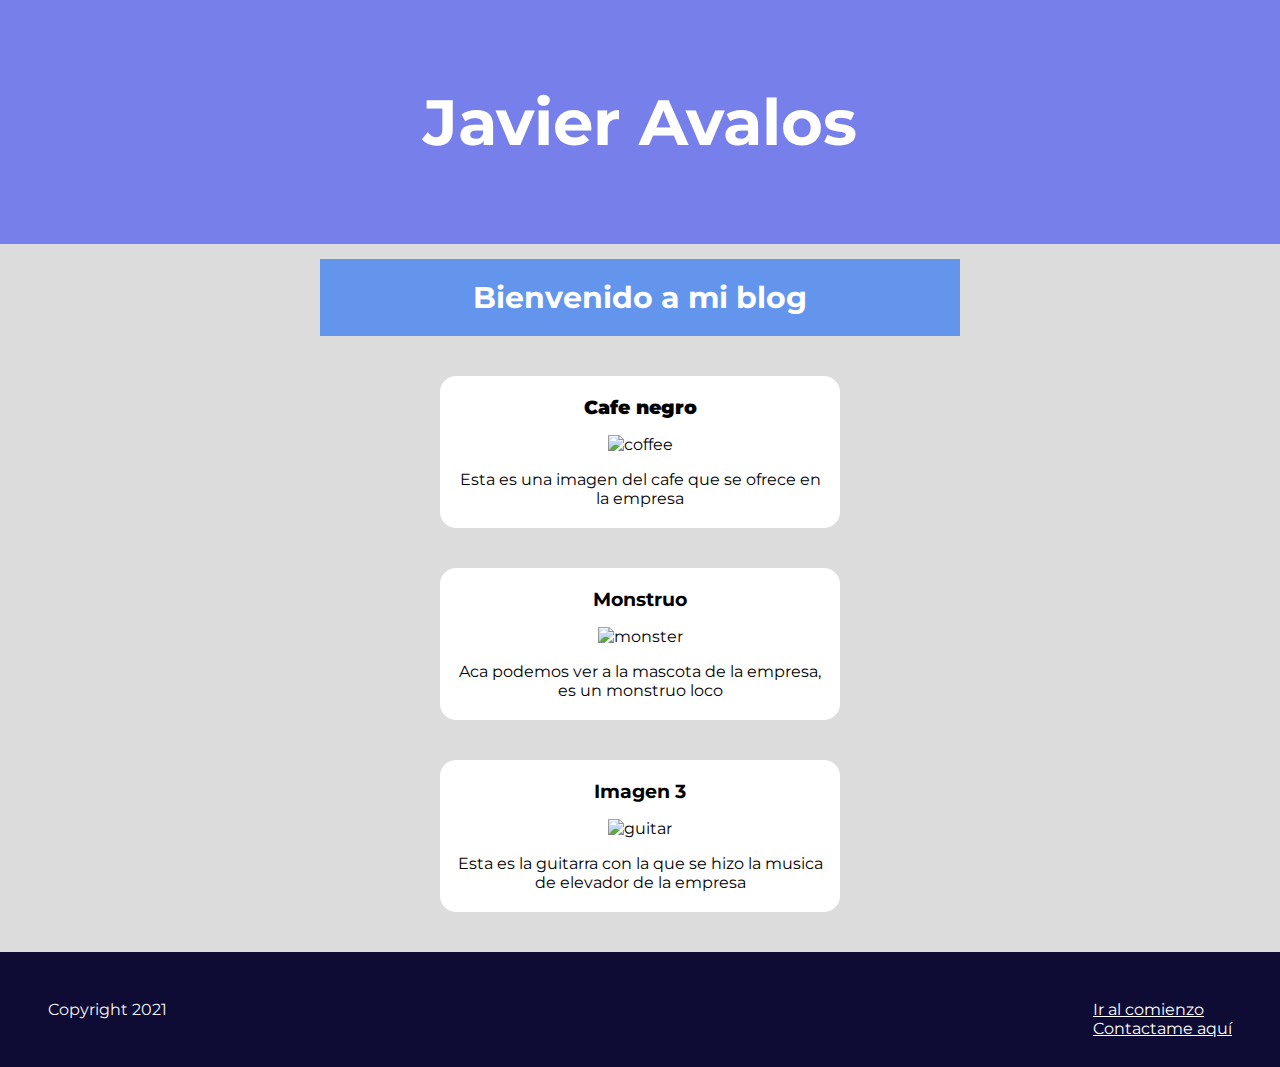
==== docs/index.html @ d537dcbe "Cambio de lugar" ====
<!DOCTYPE html>
<html lang="en">
<head>
    <title>Blog</title>
    <link rel="preconnect" href="https://fonts.googleapis.com">
    <link rel="preconnect" href="https://fonts.gstatic.com" crossorigin>
    <link href="https://fonts.googleapis.com/css2?family=Montserrat&display=swap" rel="stylesheet">
    <link rel="stylesheet" href="style.css">
</head>
<body>
    <header id="titulo">
        <h1>Javier Avalos</h1>
    </header>
    <h2 id="tituloPrin">Bienvenido a mi blog</h2>
    <section class="container">
        <article>
            <h3><b> Cafe negro</b></h3>
            <img src="img/coffee.png" alt="coffee" height="200">
            <p>Esta es una imagen del cafe que se ofrece en la empresa </p>
        </article>
        <article>
            <h3>Monstruo</h3>
            <img src="img/monster.png" alt="monster" height="200">
            <p>Aca podemos ver a la mascota de la empresa, es un monstruo loco</p>
        </article>
        <article>
            <h3>Imagen 3</h3>
            <img src="img/guitarra.png" alt="guitar" height="150">
            <p>Esta es la guitarra con la que se hizo la musica de elevador de la empresa</p>
        </article>
    </section>
    <footer>
        <section >
            <a href="#titulo">Ir al comienzo</a><br>
            <a href="mailto:javalos@gmail.com">Contactame aquí</a>
        </section>
        <p>Copyright 2021</p>
    </footer>
</body>
</html>
---- docs/style.css ----
html{
    font-family: 'Montserrat', sans-serif;
}

body{
    margin: 0;
    background-color: #dddcdc;
}

header{
    background-color: rgb(119, 127, 235);
    color: white;
    padding: 2.5rem 2rem;
}

header h1{
    font-size: 4rem;
    text-align: center;
}

.container{
    width: 400px;
    margin: 0 auto; /*Centrar el contenido*/
    text-align: center;
}

#tituloPrin{
    font-size: 30px;
    text-align: center;
    color: white;
    margin: 15px auto;
    padding: 20px 0;
    background-color: cornflowerblue;
    width: 50%;
}

section article{
    transition: box-shadow 0.4s ease, background-color 0.4s ease;
    height: 10%;
    background-color: white;
    margin: 10% 0;
    border-radius: 1rem;
    padding: 0.25rem 0;
    cursor: pointer;
    text-align: center;
}

section article:hover{
    box-shadow: 0 0.1rem 0.4rem rgba(0,0,0,2);
    background-color: rgb(216, 226, 228);
}

section article h3,section article p{
    margin: 1rem;
}

footer{
    background-color: rgb(14, 11, 53);
    padding: 3rem;
    color: whitesmoke;
}

footer section{
    float: right;
}

footer p{
margin: 0%;
}

footer a{
    color: white;
    transition: color 0.3s ease;
}

footer a:hover{
    color: cornflowerblue;
}
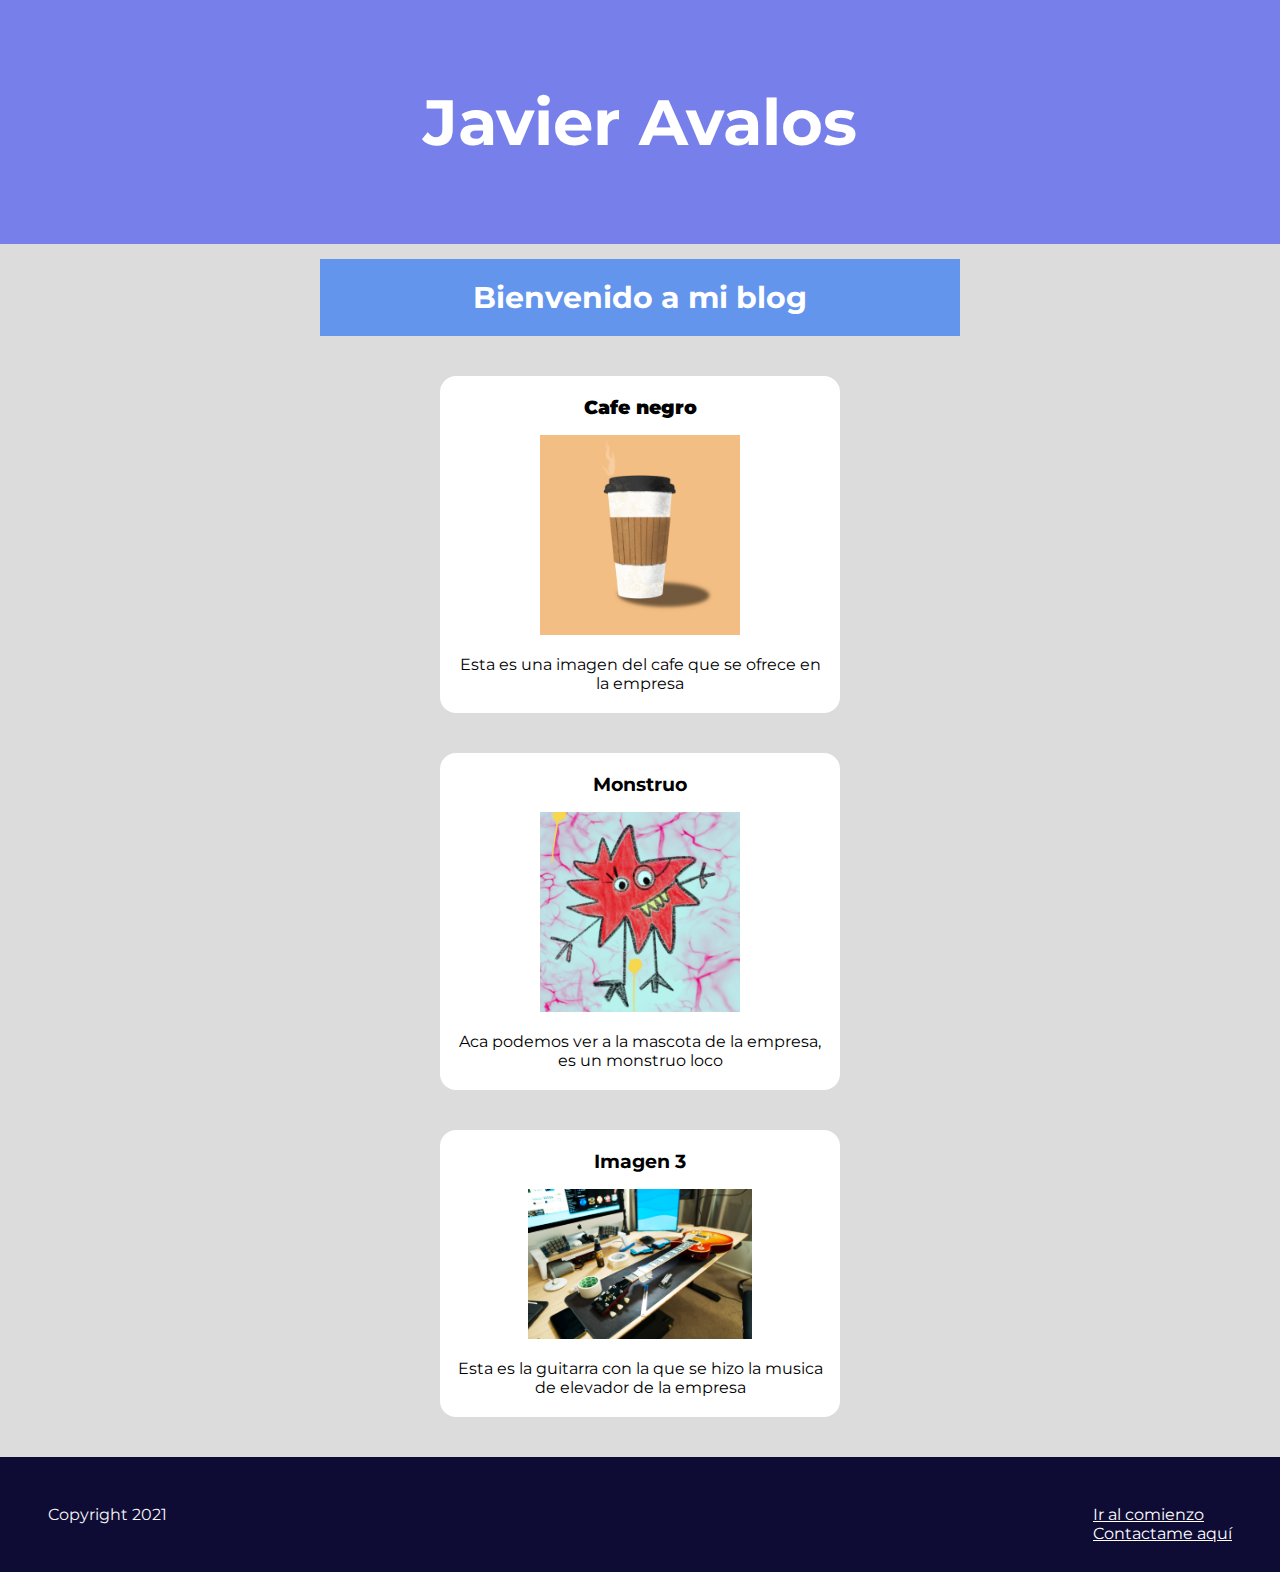
==== commit 57711b95: "prueba" ====
--- a/docs/index.html
+++ b/docs/index.html
@@ -1,6 +1,7 @@
 <!DOCTYPE html>
 <html lang="en">
 <head>
+    <meta name="viewport" content="width=device-width, user-scalable=no, initial-scale=1.0, maximun-scale=1.0, minimum-scale =1.0">
     <title>Blog</title>
     <link rel="preconnect" href="https://fonts.googleapis.com">
     <link rel="preconnect" href="https://fonts.gstatic.com" crossorigin>
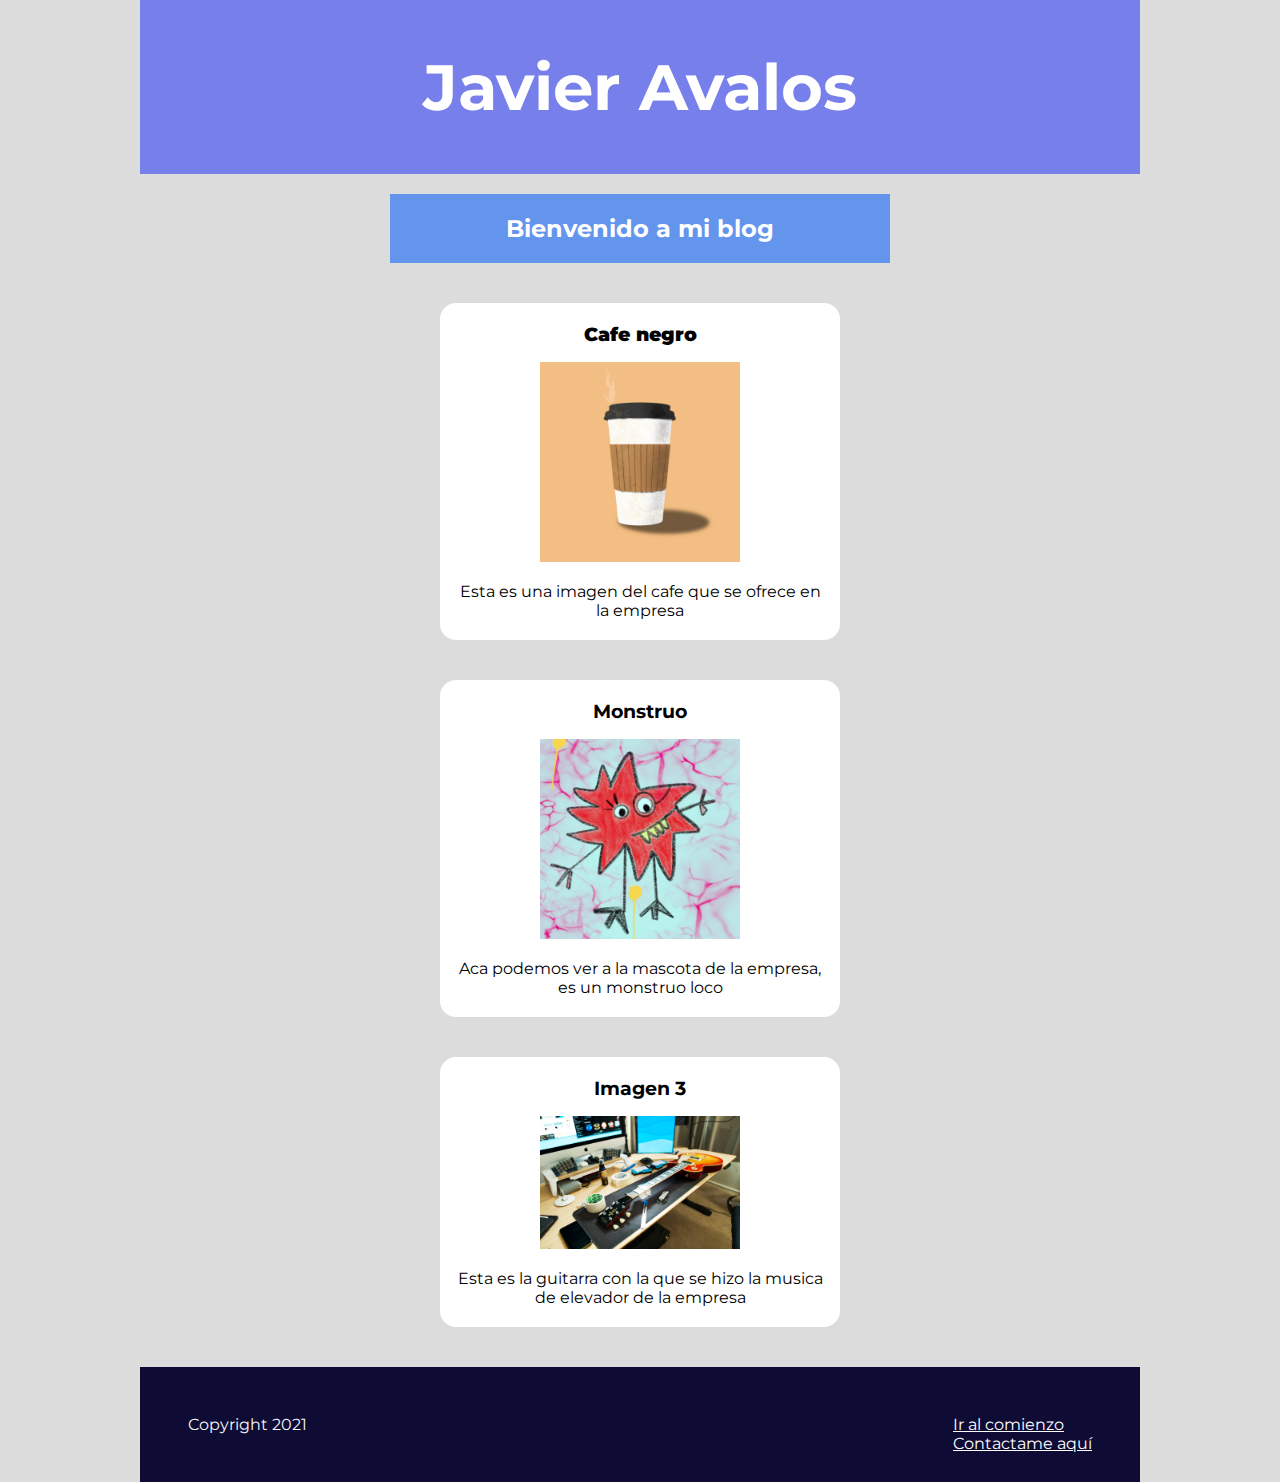
==== commit 7fb99ab8: "Responsive" ====
--- a/docs/index.html
+++ b/docs/index.html
@@ -9,33 +9,35 @@
     <link rel="stylesheet" href="style.css">
 </head>
 <body>
-    <header id="titulo">
-        <h1>Javier Avalos</h1>
-    </header>
-    <h2 id="tituloPrin">Bienvenido a mi blog</h2>
-    <section class="container">
-        <article>
-            <h3><b> Cafe negro</b></h3>
-            <img src="img/coffee.png" alt="coffee" height="200">
-            <p>Esta es una imagen del cafe que se ofrece en la empresa </p>
-        </article>
-        <article>
-            <h3>Monstruo</h3>
-            <img src="img/monster.png" alt="monster" height="200">
-            <p>Aca podemos ver a la mascota de la empresa, es un monstruo loco</p>
-        </article>
-        <article>
-            <h3>Imagen 3</h3>
-            <img src="img/guitarra.png" alt="guitar" height="150">
-            <p>Esta es la guitarra con la que se hizo la musica de elevador de la empresa</p>
-        </article>
-    </section>
-    <footer>
-        <section >
-            <a href="#titulo">Ir al comienzo</a><br>
-            <a href="mailto:javalos@gmail.com">Contactame aquí</a>
+    <div id="contenedor">
+        <header id="titulo">
+            <h1>Javier Avalos</h1>
+        </header>
+        <h2 id="tituloPrin">Bienvenido a mi blog</h2>
+        <section class="container">
+            <article>
+                <h3><b> Cafe negro</b></h3>
+                <img src="img/coffee.png" alt="coffee" height="200">
+                <p>Esta es una imagen del cafe que se ofrece en la empresa </p>
+            </article>
+            <article>
+                <h3>Monstruo</h3>
+                <img src="img/monster.png" alt="monster" height="200">
+                <p>Aca podemos ver a la mascota de la empresa, es un monstruo loco</p>
+            </article>
+            <article>
+                <h3>Imagen 3</h3>
+                <img src="img/guitarra.png" alt="guitar" height="150">
+                <p>Esta es la guitarra con la que se hizo la musica de elevador de la empresa</p>
+            </article>
         </section>
-        <p>Copyright 2021</p>
-    </footer>
+        <footer>
+            <section >
+                <a href="#titulo">Ir al comienzo</a><br>
+                <a href="mailto:javalos@gmail.com">Contactame aquí</a>
+            </section>
+            <p>Copyright 2021</p>
+        </footer>
+    </div>
 </body>
 </html>--- a/docs/style.css
+++ b/docs/style.css
@@ -1,3 +1,7 @@
+*{
+    margin: 0;
+    padding: 0;
+}
 html{
     font-family: 'Montserrat', sans-serif;
 }
@@ -7,29 +11,39 @@
     background-color: #dddcdc;
 }
 
+#contenedor{
+    width: 90%;
+    height: auto;
+    max-width: 1000px;
+    margin: 0 auto;
+    overflow: hidden;
+}
+
 header{
     background-color: rgb(119, 127, 235);
     color: white;
-    padding: 2.5rem 2rem;
+    padding: 2rem 2rem;
 }
 
 header h1{
+    padding: 1rem;
     font-size: 4rem;
     text-align: center;
 }
 
-.container{
-    width: 400px;
+#contenedor .container{
+    max-width: 400px;
+    width: 100%;
     margin: 0 auto; /*Centrar el contenido*/
     text-align: center;
 }
 
 #tituloPrin{
-    font-size: 30px;
+    font-size: 1.5rem;
     text-align: center;
     color: white;
-    margin: 15px auto;
-    padding: 20px 0;
+    margin: 2% auto;
+    padding: 2% 0;
     background-color: cornflowerblue;
     width: 50%;
 }
@@ -43,6 +57,12 @@
     padding: 0.25rem 0;
     cursor: pointer;
     text-align: center;
+    box-sizing: border-box;
+}
+
+section article img{
+    width: 50%;
+    height: auto;
 }
 
 section article:hover{
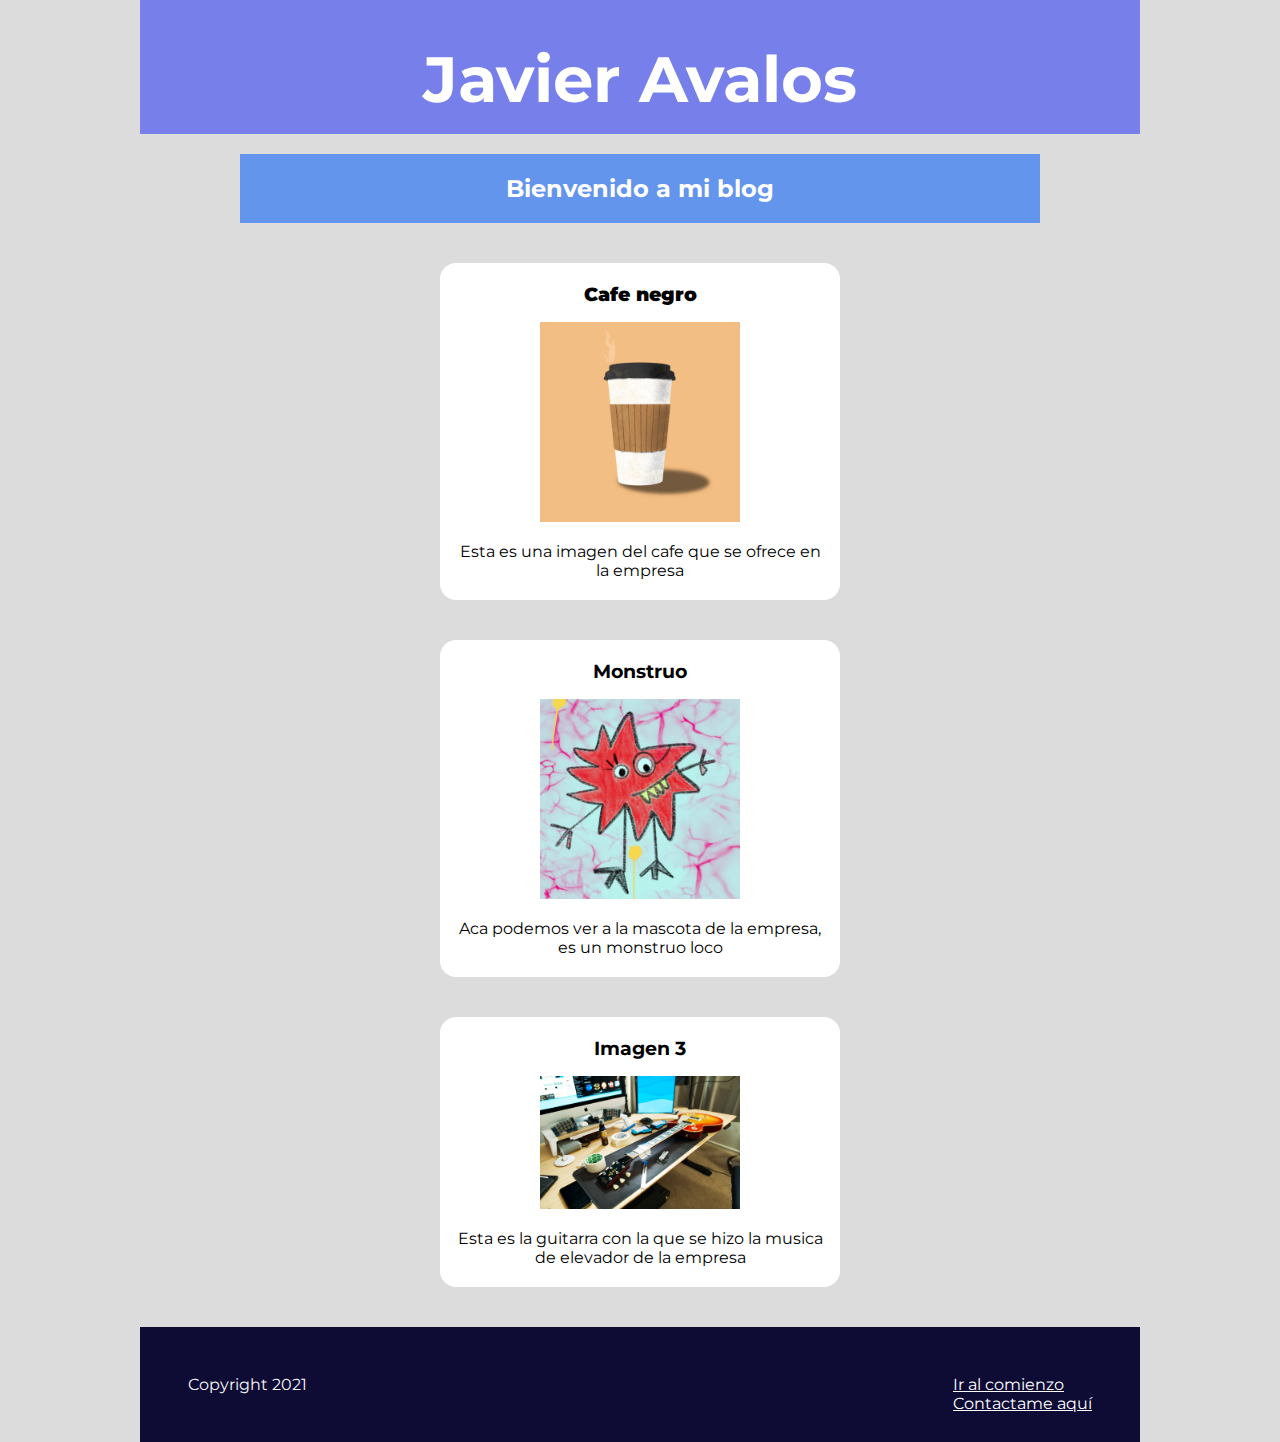
==== commit dcf448b8: "Un poco de responsive" ====
--- a/docs/index.html
+++ b/docs/index.html
@@ -1,12 +1,12 @@
 <!DOCTYPE html>
 <html lang="en">
 <head>
-    <meta name="viewport" content="width=device-width, user-scalable=no, initial-scale=1.0, maximun-scale=1.0, minimum-scale =1.0">
+    <link rel="stylesheet" href="style.css">
+    <meta name="viewport" content="width=device-width, user-scalable=no, initial-scale=1.0, maximum-scale=1.0, minimum-scale=1.0">
     <title>Blog</title>
     <link rel="preconnect" href="https://fonts.googleapis.com">
     <link rel="preconnect" href="https://fonts.gstatic.com" crossorigin>
     <link href="https://fonts.googleapis.com/css2?family=Montserrat&display=swap" rel="stylesheet">
-    <link rel="stylesheet" href="style.css">
 </head>
 <body>
     <div id="contenedor">
--- a/docs/style.css
+++ b/docs/style.css
@@ -22,7 +22,7 @@
 header{
     background-color: rgb(119, 127, 235);
     color: white;
-    padding: 2rem 2rem;
+    padding: 1.5rem 1rem 0;
 }
 
 header h1{
@@ -45,7 +45,7 @@
     margin: 2% auto;
     padding: 2% 0;
     background-color: cornflowerblue;
-    width: 50%;
+    width: 80%;
 }
 
 section article{
@@ -95,4 +95,29 @@
 
 footer a:hover{
     color: cornflowerblue;
+}
+
+@media screen and (max-width: 530px) {
+    #contenedor{
+        width: 100%;
+    }
+    header{
+        background-color: rgb(119, 127, 235);
+        color: white;
+        padding: 5%;
+    }
+    header h1{
+        padding: 5%;
+        font-size: 2rem;
+        text-align: center;
+    }
+    #tituloPrin{
+        font-size: 1rem;
+        text-align: center;
+        color: white;
+        margin: 1% auto;
+        padding: 1% 0;
+        background-color: cornflowerblue;
+        width: 90%;
+    }
 }